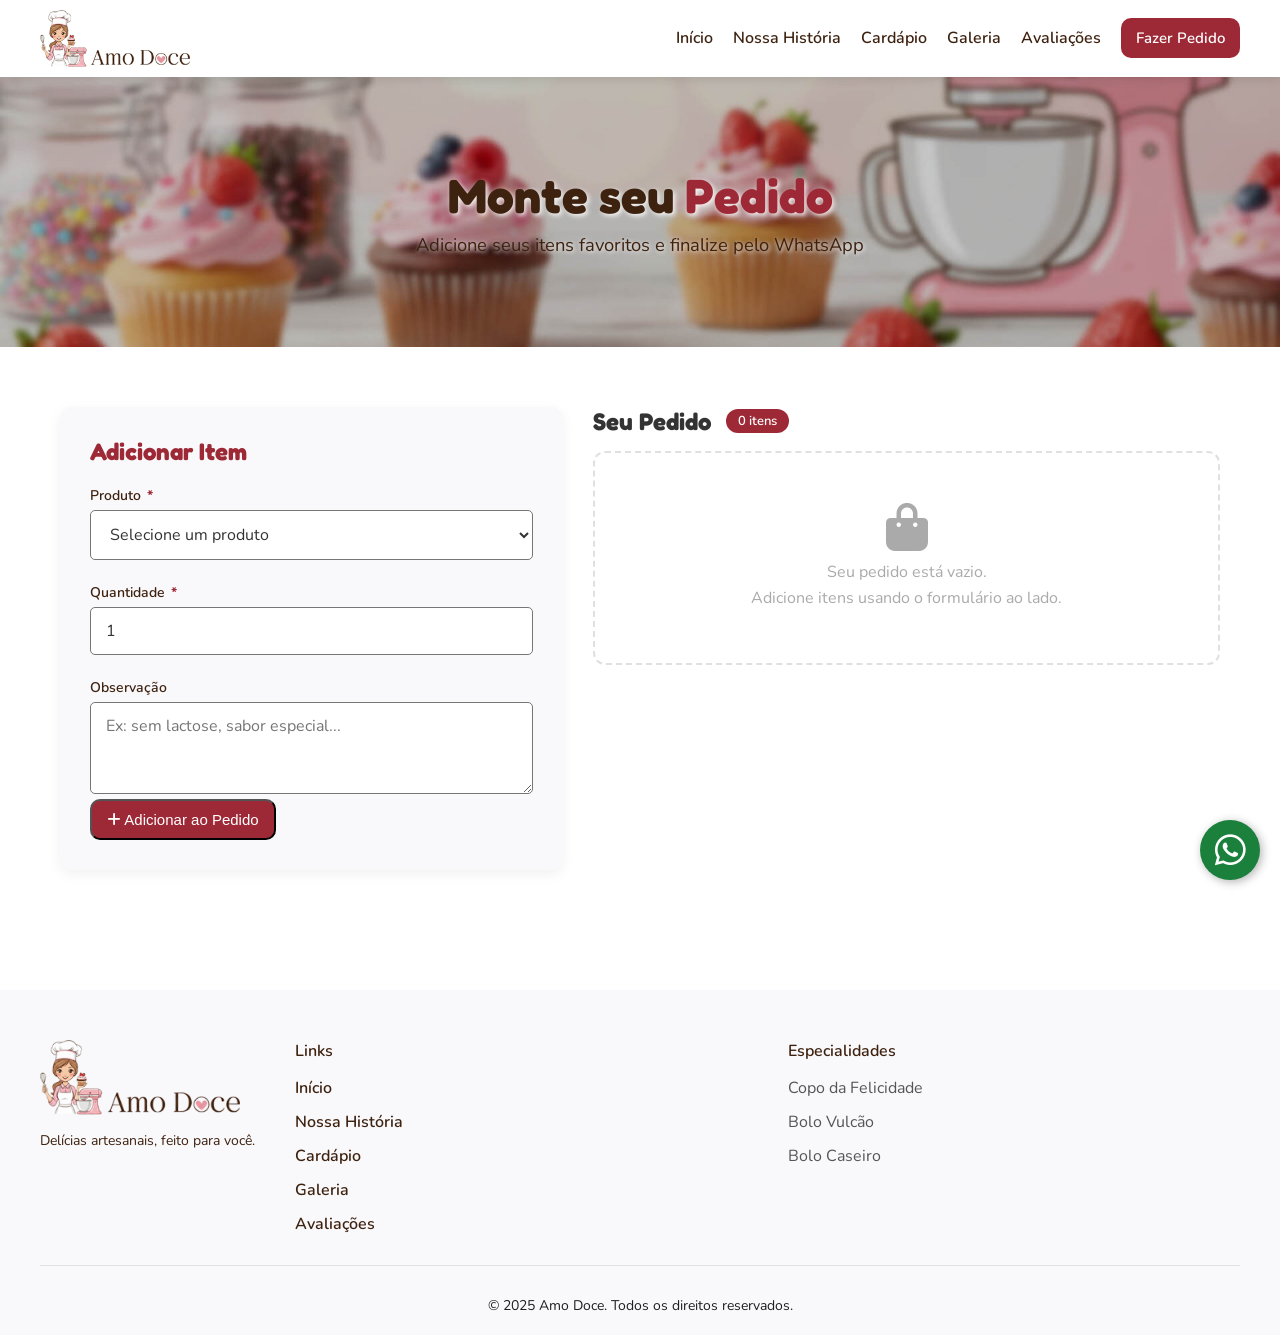
==== site/html/pedidos.html @ 05de59c4 "feat(cardapio): add dynamic search bar by name" ====
﻿<!DOCTYPE html>
<html lang="pt-BR">

<head>
    <meta charset="UTF-8">
    <meta name="viewport" content="width=device-width, initial-scale=1.0">
    <meta name="description" content="Monte seu pedido na Amo Doce — adicione, edite e remova itens do seu carrinho.">
    <link href="https://fonts.googleapis.com/css2?family=Fredoka:wght@300;400;600&family=Nunito:wght@400;700&display=swap" rel="stylesheet">
    <link rel="stylesheet" href="https://cdnjs.cloudflare.com/ajax/libs/font-awesome/6.5.1/css/all.min.css">
    <link rel="stylesheet" href="../css/style.css">
    <title>Monte seu Pedido — AmoDoce</title>
</head>

<body>
    <a href="#main" class="skip-link">Ir para o conteúdo principal</a>

    <header>
        <div class="topo">
            <div class="logo">
                <a href="index.html">
                    <img src="../img/logo.png" alt="Logo Amo Doce">
                </a>
            </div>
            <input type="checkbox" id="menu-toggle" class="menu-toggle">
            <label for="menu-toggle" class="hamburger-menu">
                <span class="sr-only">Abrir menu de navegação</span>
                <span class="bar"></span>
                <span class="bar"></span>
                <span class="bar"></span>
            </label>
            <nav>
                <ul>
                    <li><a href="index.html">Início</a></li>
                    <li><a href="sobre.html">Nossa História</a></li>
                    <li><a href="cardapio.html">Cardápio</a></li>
                    <li><a href="galeria.html">Galeria</a></li>
                    <li><a href="avaliacoes.html">Avaliações</a></li>
                    <li><a href="pedidos.html" class="button_fill nav-active">Fazer Pedido</a></li>
                </ul>
            </nav>
        </div>
    </header>

    <section class="page-hero">
        <h1>Monte seu <span>Pedido</span></h1>
        <p>Adicione seus itens favoritos e finalize pelo WhatsApp</p>
    </section>

    <main id="main" tabindex="-1">
        <section class="pedidos-section">
            <div class="pedidos-layout">

                <div class="pedido-form-area">
                    <h2 id="form-titulo">Adicionar Item</h2>
                    <form id="form-pedido" novalidate>
                        <input type="hidden" id="item-editando" value="">

                        <div class="form-group">
                            <label for="produto">Produto <span class="req" aria-hidden="true">*</span></label>
                            <select id="produto" name="produto" required aria-required="true">
                                <option value="" disabled selected>Selecione um produto</option>
                                <option value="Copo da Felicidade — R$ 15,00">Copo da Felicidade — R$ 15,00</option>
                                <option value="Copo de Chocolate — R$ 18,00">Copo de Chocolate — R$ 18,00</option>
                                <option value="Bolo Vulcão — R$ 35,00">Bolo Vulcão — R$ 35,00</option>
                                <option value="Bolo Caseiro — R$ 30,00">Bolo Caseiro — R$ 30,00</option>
                                <option value="Bolo de Festa — R$ 80,00">Bolo de Festa — R$ 80,00</option>
                                <option value="Cesta de Doces — R$ 50,00">Cesta de Doces — R$ 50,00</option>
                            </select>
                            <span class="erro-msg" id="erro-produto" aria-live="polite"></span>
                        </div>

                        <div class="form-group">
                            <label for="quantidade">Quantidade <span class="req" aria-hidden="true">*</span></label>
                            <input type="number" id="quantidade" name="quantidade" min="1" max="99" value="1" required aria-required="true">
                            <span class="erro-msg" id="erro-quantidade" aria-live="polite"></span>
                        </div>

                        <div class="form-group">
                            <label for="observacao">Observação</label>
                            <textarea id="observacao" name="observacao" rows="3" placeholder="Ex: sem lactose, sabor especial..."></textarea>
                        </div>

                        <div class="form-acoes">
                            <button type="submit" class="button_fill" id="btn-adicionar">
                                <i class="fa-solid fa-plus"></i> Adicionar ao Pedido
                            </button>
                            <button type="button" class="btn-cancelar-edicao" id="btn-cancelar" style="display:none">
                                Cancelar edição
                            </button>
                        </div>
                    </form>
                </div>

                <div class="pedido-lista-area">
                    <div class="pedido-lista-header">
                        <h2>Seu Pedido</h2>
                        <span class="contador-itens" id="contador-itens" aria-live="polite">0 itens</span>
                    </div>

                    <div class="pedido-vazio" id="pedido-vazio">
                        <i class="fa-solid fa-bag-shopping"></i>
                        <p>Seu pedido está vazio.</p>
                        <p>Adicione itens usando o formulário ao lado.</p>
                    </div>

                    <table class="tabela-pedido" id="tabela-pedido" hidden>
                        <thead>
                            <tr>
                                <th scope="col">Produto</th>
                                <th scope="col">Qtd.</th>
                                <th scope="col">Observação</th>
                                <th scope="col">Ações</th>
                            </tr>
                        </thead>
                        <tbody id="tbody-pedido">
                        </tbody>
                    </table>

                    <div class="pedido-total" id="pedido-total" hidden>
                        <div class="total-linha">
                            <span>Total estimado:</span>
                            <strong id="valor-total">R$ 0,00</strong>
                        </div>
                        <div class="pedido-btn-finalizar">
                            <a id="btn-whatsapp-pedido" href="#" class="btn-finalizar button_fill" target="_blank">
                                <i class="fa-brands fa-whatsapp"></i> Finalizar pelo WhatsApp
                            </a>
                            <button type="button" id="btn-limpar" class="btn-limpar">
                                <i class="fa-solid fa-trash"></i> Limpar pedido
                            </button>
                        </div>
                    </div>
                </div>

            </div>
        </section>
    </main>

    <footer>
        <section>
            <div>
                <div>
                    <img src="../img/logo.png" alt="Logo Amo Doce">
                </div>
                <p>Delícias artesanais, feito para você.</p>
            </div>
            <div>
                <h3>Links</h3>
                <ul>
                    <li><a href="index.html">Início</a></li>
                    <li><a href="sobre.html">Nossa História</a></li>
                    <li><a href="cardapio.html">Cardápio</a></li>
                    <li><a href="galeria.html">Galeria</a></li>
                    <li><a href="avaliacoes.html">Avaliações</a></li>
                </ul>
            </div>
            <div>
                <h3>Especialidades</h3>
                <ul>
                    <li>Copo da Felicidade</li>
                    <li>Bolo Vulcão</li>
                    <li>Bolo Caseiro</li>
                </ul>
            </div>
        </section>
        <p>© 2025 Amo Doce. Todos os direitos reservados.</p>
    </footer>

    <a href="https://api.whatsapp.com/send?phone=5513974135864" class="btn-whatsapp-flutuante" target="_blank">
        <i class="fa-brands fa-whatsapp"></i>
        <span class="sr-only">Falar conosco pelo WhatsApp</span>
    </a>

    <script src="../js/pedidos.js"></script>
</body>

</html>
---- site/css/style.css ----
html {
    scroll-behavior: smooth;
}

:root {
    --cor-fundo: #9E2936;
}

body {
    font-family: 'Nunito', sans-serif;
    margin: 0;
    overflow-x: hidden;
    color: #333;
    background-color: #fff;
}

.skip-link {
    position: absolute;
    top: -100px;
    left: 50%;
    transform: translateX(-50%);
    background-color: var(--cor-fundo);
    color: white;
    padding: 10px 20px;
    z-index: 2000;
    transition: top 0.3s ease;
    text-decoration: none;
    font-weight: bold;
    border-radius: 0 0 10px 10px;
    box-shadow: 0 2px 5px rgba(0, 0, 0, 0.2);
}

.skip-link:focus {
    top: 0;
    outline: 3px solid #3E2210;
}

.logo img {
    max-width: 150px;
    margin: 0 auto;
    display: block;
}

.logo {
    margin: 0;
}

.topo {
    display: flex;
    align-items: center;
    justify-content: space-between;
    max-width: 1200px;
    margin: 0 auto;
    padding: 10px 20px;
}

body>header {
    background-color: #fff;
    box-shadow: 0 2px 10px rgba(0, 0, 0, 0.1);
    position: sticky;
    top: 0;
    z-index: 1000;
    width: 100%;
}

nav ul {
    display: flex;
    gap: 20px;
    align-items: center;
    margin: 0;
    padding: 0;
}

nav ul li {
    cursor: pointer;
    list-style: none;
}

.button_fill {
    background-color: #9E2936;
    background-color: var(--cor-fundo);
    padding: 10px 15px;
    font-size: 20px;
    cursor: pointer;
    border-radius: 10px;
    color: white;
    font-size: 15px;
    display: inline-block;
}


.button_outline {
    background-color: rgba(0, 0, 0, 0.65);
    outline: solid 2px #fff;
    outline-offset: -2.5px;
    padding: 10px 10px;
    font-size: 20px;
    cursor: pointer;
    border-radius: 10px;
    color: white;
    font-size: 15px;
    box-sizing: border-box;
}

.button_outline:hover {
    background-color: rgba(255, 255, 255, 0.1);
    box-shadow: 0 0 10px #ffffff80;
}

a {
    text-decoration: none;
    color: #3E2210;
    background-color: transparent;
    font-weight: 600;
    transition: color 0.3s;
}

.button_fill,
.button_fill:hover {
    color: white;
}

section.banner {
    background-image: url("../img/BackGroundCopy2.jpg");
    background-size: cover;
    height: clamp(400px, 60vh, 700px);
    background-position: bottom;

    display: flex;
    flex-direction: column;
    justify-content: center;
    align-items: center;

    gap: 10px;
    color: #3E2210;
    padding: 20px;
    box-sizing: border-box;
    text-align: center;
}

section.banner a {
    color: white;
}

section.banner div {
    display: flex;
    align-items: center;
    gap: 10px;
    flex-wrap: wrap;
    justify-content: center;
}

section.banner h2 {
    font-size: clamp(2rem, 5vw + 1rem, 3.75rem);
    margin: 0;
    text-shadow: 2px 2px 5px rgba(255, 255, 255, 0.9), -1px -1px 3px rgba(255, 255, 255, 0.9);
}

section.banner span {
    color: #3E2210;
}

section.banner p {
    font-size: clamp(1rem, 1vw + 0.5rem, 1.25rem);
    /* Fonte fluida */
    margin: 0;
    text-shadow: 1px 1px 4px rgba(255, 255, 255, 0.9);
}

main {
    margin: 0 auto;
    max-width: 1200px;
    padding: 20px;
}

main section {
    margin-bottom: 60px;
    /* Garante espaço para o scroll não "comer" o título */
    scroll-margin-top: 100px;
}

section.historia header {
    display: flex;
    flex-direction: column;
    justify-content: center;
    align-items: center;
    margin-bottom: 10px;

}

section.historia p {
    margin: 0;
}

section.historia>div {
    display: flex;
    flex-wrap: wrap;
    justify-content: center;
    gap: 20px;
    align-items: center;
}

section.historia>div>* {
    flex-grow: 1;
    flex-basis: 400px;
}

section.historia p {
    text-align: left;
}

section.historia img {
    max-width: 100%;
    height: auto;
    max-height: 300px;
    border-radius: 10px;
    display: block;
}

/* --- ESTILOS DO MENU HAMBÚRGUER --- */

.menu-toggle {
    display: none;
}

.hamburger-menu {
    display: none;
    flex-direction: column;
    justify-content: space-around;
    width: 30px;
    height: 24px;
    cursor: pointer;
    z-index: 1001;
}

.hamburger-menu .bar {
    display: block;
    width: 100%;
    height: 3px;
    background-color: #3E2210;
    border-radius: 3px;
    transition: all 0.3s ease-in-out;
}

@media (max-width: 768px) {

    .topo {
        padding: 15px 20px;
        justify-content: space-between;
        position: relative;
    }

    .logo img {
        max-width: 120px;
    }


    .hamburger-menu {
        display: flex;
    }

    nav {
        position: fixed;
        top: 0;
        /* Começa fora da tela (à direita) */
        right: -100%;
        width: 250px;
        /* Largura do menu */
        height: 100vh;
        /* Altura total da tela */
        background-color: #ffffff;
        box-shadow: -5px 0 15px rgba(0, 0, 0, 0.1);
        transition: right 0.3s ease-in-out;
        z-index: 1000;
    }


    nav ul {
        flex-direction: column;
        gap: 0;
        padding-top: 80px;
        align-items: flex-start;
    }

    nav ul li {
        width: 100%;
    }

    nav ul li a {

        display: block;
        padding: 20px 30px;
        color: #3E2210;
        width: 100%;
    }

    nav ul li a:hover {
        background-color: #f5f5f5;
    }

    nav .button_fill {
        margin: 20px 30px;
        text-align: center;
        width: calc(100% - 60px);
    }


    .menu-toggle:checked~nav {
        right: 0;
    }

    /* Anima o ícone de hambúrguer para um "X" */
    .menu-toggle:checked~.hamburger-menu .bar:nth-child(1) {
        transform: rotate(45deg) translate(6px, 6px);
    }

    .menu-toggle:checked~.hamburger-menu .bar:nth-child(2) {
        opacity: 0;
    }

    .menu-toggle:checked~.hamburger-menu .bar:nth-child(3) {
        transform: rotate(-45deg) translate(6px, -6px);
    }
}

.Produtos {
    height: auto;
    display: flex;
    flex-direction: column;
    margin: 0 auto;
}

.Produtos>ul {
    list-style: none;
    display: grid;
    grid-template-columns: repeat(auto-fit, minmax(320px, 1fr));
    gap: 20px;
    padding: 0;
}

.Produtos>h2,
.Produtos>p {
    margin: 0;
    text-align: center;
    padding: 0;
    margin-bottom: 20px;
}

.Produtos>ul>li {
    width: 100%;
    height: auto;
    box-shadow: 0 4px 12px rgba(0, 0, 0, 0.08);
    border-radius: 10px;
    border: 1px solid #f0f0f0;
    background-color: #ffffff;
    transition: transform 0.3s ease, box-shadow 0.3s ease;
}

.Produtos>ul>li:hover {
    transform: translateY(-5px);
    box-shadow: 0 8px 20px rgba(0, 0, 0, 0.12);
}

.Produtos>ul>li img {
    width: 100%;
    aspect-ratio: 3.5 / 2;
    height: 250px;
    object-fit: cover;
    background-color: #f8f8f8;
    object-position: center center;
    border-radius: 10px 10px 0 0;
    border-bottom: 1px solid #f0f0f0;
}

.Produtos>ul>li>div {
    padding: 20px;
}

.Produtos>ul>li h3 {
    margin-top: 0;
    margin-bottom: 8px;
    font-size: 1.25rem;
    color: #333;
}

.Produtos>ul>li p {
    font-size: 0.95rem;
    color: #555;
    line-height: 1.5;
    margin-bottom: 15px;
}

.Produtos>ul>li ul {
    list-style: none;
    margin-top: 10px;
    margin-bottom: 20px;
    padding-left: 0;
}


.Produtos>ul>li ul li {
    position: relative;
    padding-left: 20px;
    font-size: 0.9rem;
    color: #3E2210;
    margin-bottom: 5px;
}


.Produtos>ul>li ul li::before {
    content: '•';
    position: absolute;
    left: 0;
    top: 0;
    color: var(--cor-fundo);
    font-weight: bold;
}

/* MUDANÇA: Estilo do Preço */
.Produtos>ul>li .preco {
    margin-top: 20px;
    margin-bottom: 0;
    font-size: 1.15rem;
    color: #3E2210;
    font-weight: 700;
}


/* ===== TAXAS DE ENTREGA ===== */
.entrega {
    margin-bottom: 60px;
}

.entrega h2,
.entrega p {
    text-align: center;
}

.tabela-wrapper {
    overflow-x: auto;
    /* Garante scroll em telas pequenas */
    margin-top: 20px;
    border-radius: 10px;
    box-shadow: 0 4px 12px rgba(0, 0, 0, 0.08);
}

.tabela-taxas {
    width: 100%;
    border-collapse: collapse;
    background-color: #fff;
    min-width: 500px;
    /* Evita que a tabela fique muito espremida */
}

.tabela-taxas caption {
    padding: 10px;
    font-size: 14px;
    color: #3E2210;
    font-style: italic;
    caption-side: bottom;
}

.tabela-taxas th,
.tabela-taxas td {
    padding: 15px 20px;
    text-align: left;
    border-bottom: 1px solid #f0f0f0;
    background-color: #fff;
    color: #333;
}

.tabela-taxas thead th {
    background-color: var(--cor-fundo);
    color: #fff;
    font-weight: 700;
    text-transform: uppercase;
    font-size: 14px;
    letter-spacing: 0.5px;
}

.tabela-taxas tbody tr:hover {
    background-color: #fdf5f6;
    color: #3E2210;
}

.tabela-taxas td strong {
    color: #3E2210;
}

.tabela-taxas tfoot td {
    text-align: center;
    font-size: 14px;
    color: #3E2210;
    background-color: #f9f9f9;
}

@media (max-width: 600px) {

    .tabela-taxas th,
    .tabela-taxas td {
        padding: 12px 10px;
        font-size: 14px;
    }
}

section.contato {
    max-width: 1200px;
    height: auto;
    display: flex;
    flex-direction: column;
    margin: 0 auto;
}

section.contato>h2 {
    font-size: 28px;
    margin: 0;
    text-align: center;
    padding: 0;
    margin-bottom: 20px;
}

section.contato>div {
    display: flex;
    flex-wrap: wrap;
    gap: 40px;
    justify-content: center;
    padding: 0 5%;
}

section.contato address {
    word-wrap: break-word;
    font-style: normal;
}

.adress {
    display: flex;
    gap: 15px;
    flex-direction: column;
}

.adress div {
    display: flex;
    gap: 10px;
    align-items: center;
}

.adress div i,
.clock i {
    font-size: 20px;
    color: var(--cor-fundo);
    width: 25px;
    text-align: center;
}

.sr-only {
    position: absolute;
    width: 1px;
    height: 1px;
    padding: 0;
    margin: -1px;
    overflow: hidden;
    clip: rect(0, 0, 0, 0);
    white-space: nowrap;
    border-width: 0;
    color: #3E2210;
    background-color: #fff;
}

.clock {
    display: flex;
    align-items: center;
    gap: 10px;
    margin-bottom: 10px;
}

.horario {
    display: flex;
    justify-content: space-between;
    width: 100%;
    margin-bottom: 8px;
    font-size: 14px;
    color: #3E2210;
    background-color: #fff;
}

.horario span {
    color: #3E2210;
    background-color: #fff;
}

section.contato>div>section {
    flex-grow: 1;
    flex-basis: 400px;
    min-width: 300px;
    display: flex;
    flex-direction: column;
    gap: 20px;
}

section.contato>div>section:nth-of-type(1) div:nth-of-type(2) {
    margin-top: 15px;
}

section.contato>div>section:nth-of-type(2) {
    justify-content: center;
}

section.contato>div>section:nth-of-type(2) h2 {
    margin-bottom: 0;
}

section.contato>div>section:nth-of-type(2)>div {
    display: flex;
    flex-direction: column;
    gap: 15px;
    width: 100%;
}

section.contato>div>section:nth-of-type(2)>div a {
    display: flex;
    gap: 15px;
    height: auto;
    padding: 12px 20px;
    align-items: center;
    justify-content: center;
    width: 100%;
    max-width: 350px;
    align-self: center;
    border: none;
    font-size: 16px;
    border-radius: 5px;
    text-decoration: none;
    color: white;
    transition: transform 0.3s ease;
    box-sizing: border-box;
}

section.contato>div>section:nth-of-type(2)>div a:hover {
    transform: scale(1.03);
}


section.contato>div>section:nth-of-type(2)>div a i {
    font-size: 20px;
    color: rgb(0, 0, 0);
}


section.contato>div>section:nth-of-type(2)>div a.btn1 {
    background-color: #25D366;
    color: #2b2b2b;
}


section.contato>div>section:nth-of-type(2)>div a.btn2 {
    background-color: #f7b2cb;
    background: linear-gradient(to right, #d4b5e6, #f7b2cb, #fbe2a1);
    color: #1A0D06;
}

/* ===== FORMULÁRIO DE CONTATO ===== */
.formulario-contato {
    background-color: #f9f8fa;
    border-radius: 10px;
    padding: 30px;
    box-shadow: 0 4px 12px rgba(0, 0, 0, 0.05);
}

.formulario-contato h2 {
    text-align: center;
    margin-top: 0;
    margin-bottom: 20px;
    color: #3E2210;
}

.form-padrao {
    display: flex;
    flex-direction: column;
    gap: 15px;
}

.form-padrao fieldset {
    border: 1px solid #dcdcdc;
    border-radius: 8px;
    padding: 15px 20px 20px;
    margin: 0;
    margin-bottom: 10px;
    display: flex;
    flex-direction: column;
    gap: 15px;
}

.form-padrao legend {
    font-weight: 700;
    color: #3E2210;
    padding: 0 10px;
    font-size: 16px;
}

.form-group {
    display: flex;
    flex-direction: column;
    gap: 5px;
}

.form-group label {
    font-size: 14px;
    font-weight: 600;
    color: #3E2210;
}

.req {
    color: var(--cor-fundo);
    font-weight: bold;
    margin-left: 2px;
}

.erro-msg {
    color: #d93025;
    font-size: 13px;
    font-weight: 600;
    min-height: 18px;
    display: block;
}

.form-group input,
.form-group select,
.form-group textarea {
    padding: 12px 15px;
    border: 1px solid #767676;
    /* WCAG 3:1 contrast for borders */
    border-radius: 5px;
    font-family: inherit;
    font-size: 16px;
    /* Acessibilidade Mobile: prevenir zoom no iOS */
    transition: border-color 0.3s, box-shadow 0.3s;
    background-color: #fff;
    color: #333;
}

.form-group input:focus,
.form-group select:focus,
.form-group textarea:focus {
    outline: none;
    border-color: #3E2210;
    box-shadow: 0 0 0 3px rgba(62, 34, 16, 0.2);
}

.form-group input.input-erro,
.form-group select.input-erro,
.form-group textarea.input-erro {
    border-color: #d93025;
}

.form-group input.input-erro:focus,
.form-group select.input-erro:focus,
.form-group textarea.input-erro:focus {
    box-shadow: 0 0 0 3px rgba(217, 48, 37, 0.2);
}

.form-group textarea {
    resize: vertical;
}

.btn-enviar {
    border: none;
    font-weight: 600;
    margin-top: 10px;
    width: 100%;
    padding: 15px;
    transition: all 0.3s ease;
}

.btn-enviar:hover,
.btn-enviar:focus {
    filter: brightness(0.9);
    outline: none;
    box-shadow: 0 0 0 3px rgba(158, 41, 54, 0.4);
}

/* ===== FOOTER ===== */
footer {
    padding: 50px 20px 20px;
    margin-top: 60px;
    background-color: #f9f8fa;
}

footer>section {
    max-width: 1200px;
    margin: 0 auto;
    display: grid;
    grid-template-columns: auto 1fr 1fr;
    gap: 40px;
    margin-bottom: 30px;
}

/* Coluna 1 - Logo e descrição */
footer>section>div:nth-child(1) {
    display: flex;
    flex-direction: column;
    gap: 15px;
}

footer>section>div:nth-child(1)>div {
    display: flex;
    align-items: center;
    gap: 10px;
}

footer>section>div:nth-child(1)>div>img {
    height: auto;
    max-width: 200px;
    /* Largura para o novo placeholder */
}

footer>section>div:nth-child(1)>p {
    font-size: 14px;
    color: #3E2210;
    background-color: #f9f8fa;
    margin: 0;
    line-height: 1.5;
}

/* Colunas 2 e 3 - Links e Especialidades */
footer>section>div:nth-child(2),
footer>section>div:nth-child(3) {
    display: flex;
    flex-direction: column;
    justify-content: flex-start;
}

footer>section>div>h3 {
    font-size: 16px;
    font-weight: 600;
    margin-top: 0;
    margin-bottom: 15px;
    padding-bottom: 0;
    color: #3E2210;
    background-color: #f9f8fa;
}

footer>section>div>ul {
    display: flex;
    flex-direction: column;
    gap: 12px;
    padding: 0;
    margin: 0;
    list-style: none;
}

footer>section>div>ul>li {
    font-size: 16px;
    color: #555;
    transition: color 0.3s ease;
    cursor: pointer;
}

footer>section>div>ul>li:hover {
    color: var(--cor-fundo);
}

footer>p {
    text-align: center;
    font-size: 14px;
    color: #201f1f;
    border-top: 1px solid #e0e0e0;
    padding-top: 30px;
    max-width: 1200px;
    margin: 0 auto;
}

/* Botão Flutuante whatsapp */
.btn-whatsapp-flutuante {
    position: fixed;
    bottom: 20px;
    right: 20px;
    background-color: #1A803B;
    color: white;
    width: 60px;
    height: 60px;
    border-radius: 50%;
    display: flex;
    justify-content: center;
    align-items: center;
    font-size: 35px;
    box-shadow: 2px 2px 10px rgba(0, 0, 0, 0.3);
    z-index: 2000;
    transition: transform 0.3s, background-color 0.3s;
    text-decoration: none;
}

.btn-whatsapp-flutuante:hover {
    transform: scale(1.1);
    background-color: #167337;
}

.btn-whatsapp-flutuante::after {
    content: "Faça seu pedido já!";
    position: absolute;
    right: 75px;
    top: 50%;
    transform: translateY(-50%) translateX(10px);
    background-color: white;
    color: #3E2210;
    padding: 8px 15px;
    border-radius: 20px;
    font-size: 14px;
    font-weight: bold;
    font-family: 'Nunito', sans-serif;
    white-space: nowrap;
    box-shadow: 0 4px 10px rgba(0, 0, 0, 0.15);
    opacity: 0;
    visibility: hidden;
    pointer-events: none;
    transition: all 0.3s ease;
}

.btn-whatsapp-flutuante::before {
    content: "";
    position: absolute;
    right: 68px;
    top: 50%;
    transform: translateY(-50%) translateX(10px);
    border-style: solid;
    border-width: 6px 0 6px 8px;
    border-color: transparent transparent transparent white;
    opacity: 0;
    visibility: hidden;
    transition: all 0.3s ease;
}

.btn-whatsapp-flutuante:hover::after,
.btn-whatsapp-flutuante:hover::before {
    opacity: 1;
    visibility: visible;
    transform: translateY(-50%) translateX(0);
}


@media (max-width: 768px) {

    .btn-whatsapp-flutuante::after,
    .btn-whatsapp-flutuante::before {
        display: none;
    }
}

.btn-whatsapp-flutuante:hover {
    transform: scale(1.1);
    background-color: #1ebe57;
}

/* Responsividade */
@media (max-width: 768px) {
    footer>section {
        grid-template-columns: 1fr;
        gap: 30px;
    }

    footer {
        padding: 30px 20px;
    }
}

.nav-active {
    color: var(--cor-fundo);
    border-bottom: 2px solid var(--cor-fundo);
}

.button_fill.nav-active {
    color: white;
    border-bottom: none;
}

.page-hero {
    background-image: url("../img/BackGroundCopy2.jpg");
    background-size: cover;
    background-position: bottom;
    height: clamp(200px, 30vh, 350px);
    display: flex;
    flex-direction: column;
    justify-content: center;
    align-items: center;
    text-align: center;
    gap: 8px;
    color: #3E2210;
    padding: 20px;
    box-sizing: border-box;
}

.page-hero h1 {
    font-family: 'Fredoka', sans-serif;
    font-size: clamp(1.8rem, 5vw, 3rem);
    margin: 0;
    text-shadow: 2px 2px 5px rgba(255,255,255,0.9);
}

.page-hero h1 span {
    color: var(--cor-fundo);
}

.page-hero p {
    font-size: clamp(0.95rem, 2vw, 1.15rem);
    margin: 0;
    text-shadow: 1px 1px 4px rgba(255,255,255,0.9);
}

/* =============================================
   CARDÁPIO
   ============================================= */
.cardapio-section {
    padding: 40px 20px;
    max-width: 1200px;
    margin: 0 auto;
}

.busca-container {
    display: flex;
    max-width: 480px;
    margin: 0 auto 20px auto;
    position: relative;
    align-items: center;
}

.busca-container input {
    width: 100%;
    padding: 12px 20px 12px 45px;
    border: 2px solid #e0e0e0;
    border-radius: 30px;
    font-family: 'Nunito', sans-serif;
    font-size: 16px;
    color: #333;
    outline: none;
    transition: all 0.3s ease;
    background-color: #fff;
    box-sizing: border-box;
}

.busca-container input:focus {
    border-color: var(--cor-fundo);
    box-shadow: 0 0 0 3px rgba(158, 41, 54, 0.15);
}

.busca-container i {
    position: absolute;
    left: 18px;
    color: #888;
    font-size: 16px;
    pointer-events: none;
    transition: color 0.3s ease;
}

.busca-container input:focus + i {
    color: var(--cor-fundo);
}

.filtros {
    display: flex;
    flex-wrap: wrap;
    gap: 10px;
    justify-content: center;
    margin-bottom: 15px;
}

.filtro-btn {
    background-color: #f0f0f0;
    border: 2px solid transparent;
    border-radius: 25px;
    padding: 8px 20px;
    font-family: 'Nunito', sans-serif;
    font-size: 15px;
    font-weight: 600;
    cursor: pointer;
    transition: all 0.25s ease;
    color: #555;
}

.filtro-btn:hover {
    border-color: var(--cor-fundo);
    color: var(--cor-fundo);
}

.filtro-btn.ativo {
    background-color: var(--cor-fundo);
    color: #fff;
    border-color: var(--cor-fundo);
}

.contador-resultados {
    text-align: center;
    font-size: 14px;
    color: #888;
    margin-bottom: 25px;
}

.cardapio-grid {
    list-style: none;
    padding: 0;
    margin: 0;
    display: grid;
    grid-template-columns: repeat(auto-fill, minmax(300px, 1fr));
    gap: 25px;
}

.cardapio-card {
    background: #fff;
    border-radius: 12px;
    box-shadow: 0 4px 14px rgba(0,0,0,0.08);
    border: 1px solid #f0f0f0;
    overflow: hidden;
    transition: transform 0.3s ease, box-shadow 0.3s ease;
    display: flex;
    flex-direction: column;
}

.cardapio-card:hover {
    transform: translateY(-5px);
    box-shadow: 0 10px 24px rgba(0,0,0,0.13);
}

.cardapio-card > img {
    width: 100%;
    height: 220px;
    object-fit: cover;
    object-position: center;
    display: block;
    border-bottom: 1px solid #f0f0f0;
}

.card-body {
    padding: 20px;
    display: flex;
    flex-direction: column;
    gap: 10px;
    flex: 1;
}

.badge {
    display: inline-block;
    padding: 3px 12px;
    border-radius: 20px;
    font-size: 12px;
    font-weight: 700;
    text-transform: uppercase;
    letter-spacing: 0.5px;
    width: fit-content;
}

.badge-bolos { background-color: #fff0e6; color: #c0522a; }
.badge-copinhos { background-color: #e6f4ff; color: #1a6fb5; }
.badge-especiais { background-color: #fffbe6; color: #b5860d; }

.card-body h2 {
    font-family: 'Fredoka', sans-serif;
    margin: 0;
    font-size: 1.2rem;
    color: #333;
}

.card-body p {
    margin: 0;
    font-size: 0.92rem;
    color: #666;
    line-height: 1.5;
}

.card-body .preco {
    font-weight: 700;
    color: var(--cor-fundo);
    font-size: 1rem;
    margin-top: auto;
}

.btn-detalhes {
    background: none;
    border: 1px solid var(--cor-fundo);
    color: var(--cor-fundo);
    border-radius: 6px;
    padding: 6px 12px;
    font-family: 'Nunito', sans-serif;
    font-size: 13px;
    font-weight: 600;
    cursor: pointer;
    transition: all 0.2s;
    width: fit-content;
}

.btn-detalhes:hover {
    background-color: var(--cor-fundo);
    color: #fff;
}

.ingredientes {
    list-style: none;
    padding: 0;
    margin: 0;
}

.ingredientes li {
    position: relative;
    padding-left: 18px;
    font-size: 0.88rem;
    color: #444;
    margin-bottom: 4px;
}

.ingredientes li::before {
    content: '•';
    position: absolute;
    left: 0;
    color: var(--cor-fundo);
    font-weight: bold;
}

.btn-pedir {
    text-align: center;
    border-radius: 8px;
    padding: 10px 16px;
    font-size: 14px;
}

/* =============================================
   PEDIDOS — CRUD
   ============================================= */
.pedidos-section {
    padding: 40px 20px;
    max-width: 1200px;
    margin: 0 auto;
}

.pedidos-layout {
    display: flex;
    flex-wrap: wrap;
    gap: 30px;
    align-items: flex-start;
}

.pedido-form-area {
    flex: 1 1 340px;
    background: #f9f8fa;
    border-radius: 12px;
    padding: 30px;
    box-shadow: 0 4px 14px rgba(0,0,0,0.06);
}

.pedido-form-area h2 {
    margin-top: 0;
    color: var(--cor-fundo);
    font-family: 'Fredoka', sans-serif;
}

.form-acoes {
    display: flex;
    gap: 10px;
    flex-wrap: wrap;
    margin-top: 5px;
}

.btn-cancelar-edicao {
    background: none;
    border: 1px solid #aaa;
    border-radius: 8px;
    padding: 10px 16px;
    cursor: pointer;
    font-family: 'Nunito', sans-serif;
    font-size: 14px;
    color: #666;
    transition: all 0.2s;
}

.btn-cancelar-edicao:hover {
    border-color: var(--cor-fundo);
    color: var(--cor-fundo);
}

.pedido-lista-area {
    flex: 2 1 420px;
}

.pedido-lista-header {
    display: flex;
    align-items: center;
    gap: 15px;
    margin-bottom: 15px;
}

.pedido-lista-header h2 {
    margin: 0;
    font-family: 'Fredoka', sans-serif;
    color: #333;
}

.contador-itens {
    background: var(--cor-fundo);
    color: #fff;
    border-radius: 20px;
    padding: 3px 12px;
    font-size: 13px;
    font-weight: 600;
}

.pedido-vazio {
    text-align: center;
    color: #aaa;
    padding: 50px 20px;
    border: 2px dashed #e0e0e0;
    border-radius: 12px;
}

.pedido-vazio i {
    font-size: 3rem;
    margin-bottom: 10px;
    display: block;
}

.pedido-vazio p {
    margin: 4px 0;
}

.tabela-pedido {
    width: 100%;
    border-collapse: collapse;
    background: #fff;
    border-radius: 10px;
    overflow: hidden;
    box-shadow: 0 4px 12px rgba(0,0,0,0.07);
    margin-bottom: 15px;
    transition: transform 0.3s ease, box-shadow 0.3s ease;
}

.tabela-destaque {
    animation: destaque-carrinho 1.5s ease-in-out;
}

@keyframes destaque-carrinho {
    0% {
        box-shadow: 0 0 0 rgba(158, 41, 54, 0);
        transform: scale(1);
    }
    25% {
        box-shadow: 0 0 25px rgba(158, 41, 54, 0.8);
        transform: scale(1.02);
    }
    75% {
        box-shadow: 0 0 25px rgba(158, 41, 54, 0.8);
        transform: scale(1.02);
    }
    100% {
        box-shadow: 0 4px 12px rgba(0,0,0,0.07);
        transform: scale(1);
    }
}

.tabela-pedido thead th {
    background-color: var(--cor-fundo);
    color: #fff;
    padding: 12px 15px;
    text-align: left;
    font-size: 14px;
    text-transform: uppercase;
    letter-spacing: 0.4px;
}

.tabela-pedido tbody td {
    padding: 12px 15px;
    border-bottom: 1px solid #f0f0f0;
    font-size: 14px;
    color: #444;
    vertical-align: middle;
}

.tabela-pedido tbody tr:last-child td {
    border-bottom: none;
}

.tabela-pedido tbody tr:hover {
    background-color: #fdf5f6;
}

.td-acoes {
    display: flex;
    gap: 8px;
    flex-wrap: wrap;
}

.btn-tabela {
    border: none;
    border-radius: 6px;
    padding: 5px 12px;
    font-family: 'Nunito', sans-serif;
    font-size: 13px;
    font-weight: 600;
    cursor: pointer;
    transition: filter 0.2s;
}

.btn-editar {
    background-color: #e8f4ff;
    color: #1a6fb5;
}

.btn-remover {
    background-color: #fff0f0;
    color: #c0392b;
}

.btn-tabela:hover {
    filter: brightness(0.9);
}

.pedido-total {
    background: #f9f8fa;
    border-radius: 10px;
    padding: 20px 25px;
    box-shadow: 0 4px 12px rgba(0,0,0,0.06);
}

.total-linha {
    display: flex;
    justify-content: space-between;
    align-items: center;
    font-size: 1.1rem;
    margin-bottom: 15px;
    color: #333;
}

.total-linha strong {
    color: var(--cor-fundo);
    font-size: 1.3rem;
}

.pedido-btn-finalizar {
    display: flex;
    gap: 10px;
    flex-wrap: wrap;
}

.btn-finalizar {
    flex: 1;
    text-align: center;
    padding: 12px;
    border-radius: 8px;
    font-size: 15px;
    display: flex;
    align-items: center;
    justify-content: center;
    gap: 8px;
}

.btn-limpar {
    background: none;
    border: 1px solid #ccc;
    border-radius: 8px;
    padding: 10px 18px;
    font-family: 'Nunito', sans-serif;
    font-size: 14px;
    font-weight: 600;
    cursor: pointer;
    color: #888;
    transition: all 0.2s;
    display: flex;
    align-items: center;
    gap: 6px;
}

.btn-limpar:hover {
    border-color: #c0392b;
    color: #c0392b;
}

/* =============================================
   AVALIAÇÕES — DOM TRAVERSAL
   ============================================= */
.avaliacoes-section {
    padding: 40px 20px;
    max-width: 1200px;
    margin: 0 auto;
}

.avaliacoes-layout {
    display: flex;
    flex-wrap: wrap;
    gap: 35px;
    align-items: flex-start;
}

.avaliacao-form-area {
    flex: 1 1 320px;
    background: #f9f8fa;
    border-radius: 12px;
    padding: 30px;
    box-shadow: 0 4px 14px rgba(0,0,0,0.06);
}

.avaliacao-form-area h2 {
    margin-top: 0;
    color: var(--cor-fundo);
    font-family: 'Fredoka', sans-serif;
}

.estrelas-input {
    display: flex;
    gap: 6px;
    margin-top: 5px;
}

.estrela-btn {
    background: none;
    border: none;
    font-size: 2rem;
    color: #ccc;
    cursor: pointer;
    padding: 0;
    transition: transform 0.15s, color 0.15s;
    line-height: 1;
}

.estrela-btn.estrela-ativa {
    color: #f5a623;
}

.estrela-btn:hover {
    transform: scale(1.2);
}

.avaliacoes-lista-area {
    flex: 2 1 380px;
}

.avaliacoes-lista-header {
    display: flex;
    align-items: center;
    gap: 15px;
    margin-bottom: 15px;
}

.avaliacoes-lista-header h2 {
    margin: 0;
    font-family: 'Fredoka', sans-serif;
    color: #333;
}

.contador-avaliacoes {
    background: var(--cor-fundo);
    color: #fff;
    border-radius: 20px;
    padding: 3px 12px;
    font-size: 13px;
    font-weight: 600;
}

.sem-avaliacoes {
    text-align: center;
    color: #aaa;
    padding: 50px 20px;
    border: 2px dashed #e0e0e0;
    border-radius: 12px;
}

.sem-avaliacoes i {
    font-size: 2.5rem;
    margin-bottom: 10px;
    display: block;
}

.sem-avaliacoes p { margin: 4px 0; }

.lista-avaliacoes {
    list-style: none;
    padding: 0;
    margin: 0;
    display: flex;
    flex-direction: column;
    gap: 16px;
}

.avaliacao-card {
    background: #fff;
    border-radius: 10px;
    padding: 20px;
    box-shadow: 0 3px 10px rgba(0,0,0,0.07);
    border: 2px solid transparent;
    transition: border-color 0.3s ease, background-color 0.3s ease;
}

.avaliacao-destaque {
    border-color: var(--cor-fundo);
    background-color: #fff9f9;
}

.av-cabecalho {
    display: flex;
    align-items: center;
    justify-content: space-between;
    margin-bottom: 8px;
}

.av-nome {
    font-size: 1rem;
    color: #333;
}

.av-estrelas {
    color: #f5a623;
    font-size: 1.15rem;
    letter-spacing: 2px;
}

.av-produto {
    font-size: 0.88rem;
    color: #888;
    margin: 0 0 8px;
}

.av-comentario {
    font-size: 0.95rem;
    color: #555;
    line-height: 1.5;
    margin: 0 0 12px;
}

.av-acoes {
    display: flex;
    gap: 8px;
}

/* =============================================
   SOBRE / HISTÓRIA
   ============================================= */
.sobre-historia {
    display: flex;
    flex-wrap: wrap;
    gap: 30px;
    align-items: center;
    justify-content: center;
    max-width: 1100px;
    margin: 50px auto 60px;
    padding: 0 20px;
}

.sobre-texto {
    flex: 1 1 380px;
}

.sobre-texto h2 {
    font-family: 'Fredoka', sans-serif;
    color: var(--cor-fundo);
    margin-top: 0;
}

.sobre-texto p {
    line-height: 1.7;
    color: #555;
    margin-bottom: 12px;
}

.sobre-historia > img {
    flex: 1 1 320px;
    max-width: 480px;
    width: 100%;
    border-radius: 14px;
    object-fit: cover;
    max-height: 320px;
    box-shadow: 0 8px 24px rgba(0,0,0,0.1);
}

/* Contadores */
.numeros-section {
    background: var(--cor-fundo);
    padding: 50px 20px;
    text-align: center;
    margin-bottom: 60px;
}

.numeros-section h2 {
    color: #fff;
    font-family: 'Fredoka', sans-serif;
    margin-top: 0;
    margin-bottom: 30px;
    font-size: 1.8rem;
}

.numeros-lista {
    list-style: none;
    padding: 0;
    margin: 0 auto;
    display: flex;
    flex-wrap: wrap;
    justify-content: center;
    gap: 30px;
    max-width: 900px;
}

.numero-item {
    flex: 1 1 150px;
    display: flex;
    flex-direction: column;
    align-items: center;
    gap: 5px;
}

.numero-valor {
    font-family: 'Fredoka', sans-serif;
    font-size: 2.8rem;
    color: #fff;
    font-weight: 600;
    line-height: 1;
}

.numero-label {
    font-size: 0.9rem;
    color: rgba(255,255,255,0.8);
}

/* Linha do tempo */
.linha-do-tempo-section {
    max-width: 800px;
    margin: 0 auto 60px;
    padding: 0 20px;
}

.linha-do-tempo-section h2 {
    font-family: 'Fredoka', sans-serif;
    color: #333;
    text-align: center;
    margin-bottom: 30px;
}

.linha-do-tempo {
    list-style: none;
    padding: 0;
    margin: 0;
    position: relative;
}

.linha-do-tempo::before {
    content: '';
    position: absolute;
    left: 70px;
    top: 0;
    bottom: 0;
    width: 3px;
    background: linear-gradient(to bottom, var(--cor-fundo), #f5a623);
    border-radius: 3px;
}

.evento-timeline {
    display: flex;
    gap: 25px;
    margin-bottom: 30px;
    align-items: flex-start;
}

.evento-ano {
    font-family: 'Fredoka', sans-serif;
    font-size: 1.1rem;
    font-weight: 600;
    color: var(--cor-fundo);
    width: 55px;
    text-align: right;
    flex-shrink: 0;
    padding-top: 4px;
    position: relative;
}

.evento-ano::after {
    content: '';
    position: absolute;
    right: -33px;
    top: 7px;
    width: 12px;
    height: 12px;
    border-radius: 50%;
    background: var(--cor-fundo);
    border: 3px solid #fff;
    box-shadow: 0 0 0 2px var(--cor-fundo);
}

.evento-conteudo {
    background: #fff;
    border-radius: 10px;
    padding: 15px 20px;
    box-shadow: 0 3px 10px rgba(0,0,0,0.07);
    flex: 1;
    margin-left: 20px;
}

.evento-conteudo h3 {
    margin-top: 0;
    margin-bottom: 6px;
    color: #333;
    font-size: 1rem;
}

.evento-conteudo p {
    margin: 0;
    font-size: 0.92rem;
    color: #666;
    line-height: 1.5;
}

/* FAQ Accordion */
.faq-section {
    max-width: 800px;
    margin: 0 auto 60px;
    padding: 0 20px;
}

.faq-section h2 {
    font-family: 'Fredoka', sans-serif;
    color: #333;
    text-align: center;
    margin-bottom: 8px;
}

.faq-subtitulo {
    text-align: center;
    color: #888;
    font-size: 0.95rem;
    margin-bottom: 25px;
}

.faq-lista {
    list-style: none;
    padding: 0;
    margin: 0;
    display: flex;
    flex-direction: column;
    gap: 10px;
}

.faq-item {
    background: #fff;
    border-radius: 10px;
    box-shadow: 0 3px 10px rgba(0,0,0,0.07);
    overflow: hidden;
    border: 1px solid #f0f0f0;
}

.faq-pergunta {
    width: 100%;
    background: none;
    border: none;
    padding: 18px 20px;
    text-align: left;
    font-family: 'Nunito', sans-serif;
    font-size: 1rem;
    font-weight: 700;
    color: #333;
    cursor: pointer;
    display: flex;
    justify-content: space-between;
    align-items: center;
    gap: 10px;
    transition: background-color 0.2s;
}

.faq-pergunta:hover {
    background-color: #fdf5f6;
}

.faq-pergunta.faq-aberta {
    color: var(--cor-fundo);
    background-color: #fdf5f6;
}

.faq-icone {
    transition: transform 0.3s ease;
    flex-shrink: 0;
    color: var(--cor-fundo);
}

.faq-pergunta.faq-aberta .faq-icone {
    transform: rotate(180deg);
}

.faq-resposta {
    padding: 0 20px 18px;
    font-size: 0.95rem;
    color: #555;
    line-height: 1.6;
    border-top: 1px solid #f0f0f0;
}

.faq-resposta p {
    margin: 10px 0 0;
}

/* =============================================
   GALERIA
   ============================================= */
.galeria-section {
    padding: 40px 20px;
    max-width: 1200px;
    margin: 0 auto;
}

.galeria-grid {
    list-style: none;
    padding: 0;
    margin: 0;
    display: grid;
    grid-template-columns: repeat(auto-fill, minmax(280px, 1fr));
    gap: 16px;
}

.galeria-item {
    position: relative;
    border-radius: 12px;
    overflow: hidden;
    cursor: pointer;
    aspect-ratio: 1 / 1;
    background: #f0f0f0;
    box-shadow: 0 4px 12px rgba(0,0,0,0.08);
    transition: transform 0.3s ease, box-shadow 0.3s ease;
}

.galeria-item:hover {
    transform: scale(1.02);
    box-shadow: 0 10px 24px rgba(0,0,0,0.15);
}

.galeria-item img {
    width: 100%;
    height: 100%;
    object-fit: cover;
    display: block;
    transition: transform 0.4s ease;
}

.galeria-item:hover img {
    transform: scale(1.06);
}

.galeria-overlay {
    position: absolute;
    inset: 0;
    background: rgba(158,41,54,0.45);
    display: flex;
    align-items: center;
    justify-content: center;
    opacity: 0;
    transition: opacity 0.3s ease;
}

.galeria-item:hover .galeria-overlay,
.galeria-item:focus .galeria-overlay {
    opacity: 1;
}

.galeria-overlay i {
    font-size: 2.5rem;
    color: #fff;
}

/* Lightbox */
.lightbox-overlay {
    position: fixed;
    inset: 0;
    background: rgba(0,0,0,0.92);
    z-index: 3000;
    display: none;
    align-items: center;
    justify-content: center;
    padding: 20px;
    box-sizing: border-box;
}

.lightbox-overlay.lightbox-aberta {
    display: flex;
}

.lightbox-conteudo {
    max-width: 850px;
    width: 100%;
    text-align: center;
}

.lightbox-conteudo img {
    max-width: 100%;
    max-height: 70vh;
    object-fit: contain;
    border-radius: 10px;
    display: block;
    margin: 0 auto;
}

.lightbox-legenda {
    color: #eee;
    font-size: 1rem;
    margin: 12px 0 4px;
}

.lightbox-contador {
    color: #aaa;
    font-size: 0.85rem;
    margin: 0;
}

.lightbox-fechar {
    position: fixed;
    top: 20px;
    right: 25px;
    background: none;
    border: none;
    color: #fff;
    font-size: 2rem;
    cursor: pointer;
    z-index: 3001;
    transition: transform 0.2s, color 0.2s;
    line-height: 1;
    padding: 5px;
}

.lightbox-fechar:hover {
    color: var(--cor-fundo);
    transform: scale(1.2);
}

.lightbox-nav {
    background: rgba(255,255,255,0.12);
    border: none;
    color: #fff;
    font-size: 1.8rem;
    width: 55px;
    height: 55px;
    border-radius: 50%;
    cursor: pointer;
    display: flex;
    align-items: center;
    justify-content: center;
    transition: background 0.2s;
    flex-shrink: 0;
}

.lightbox-nav:hover {
    background: rgba(255,255,255,0.25);
}

.lightbox-anterior {
    margin-right: 20px;
}

.lightbox-proximo {
    margin-left: 20px;
}

@media (max-width: 600px) {
    .lightbox-anterior,
    .lightbox-proximo {
        margin: 0;
    }

    .lightbox-overlay {
        gap: 10px;
    }
}
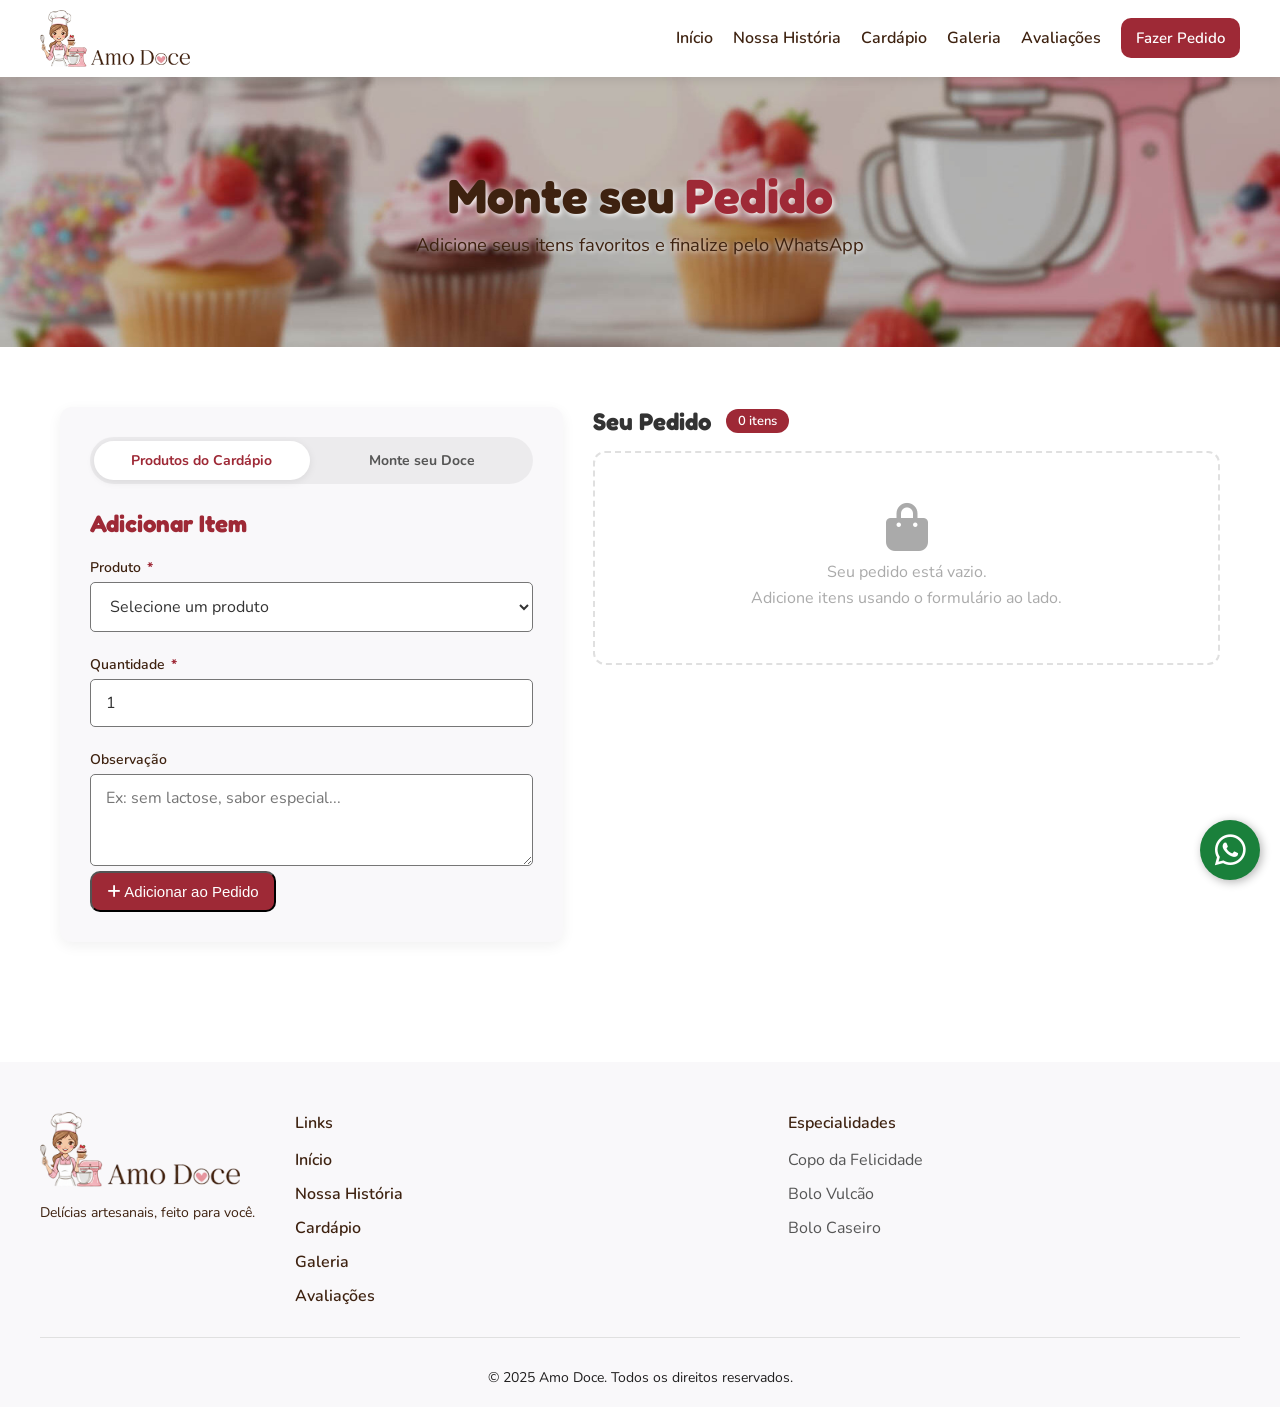
==== commit 770f6b2c: "Func montar o próprio doce" ====
--- a/site/html/pedidos.html
+++ b/site/html/pedidos.html
@@ -1,4 +1,4 @@
-﻿<!DOCTYPE html>
+<!DOCTYPE html>
 <html lang="pt-BR">
 
 <head>
@@ -51,44 +51,174 @@
             <div class="pedidos-layout">
 
                 <div class="pedido-form-area">
-                    <h2 id="form-titulo">Adicionar Item</h2>
-                    <form id="form-pedido" novalidate>
-                        <input type="hidden" id="item-editando" value="">
-
-                        <div class="form-group">
-                            <label for="produto">Produto <span class="req" aria-hidden="true">*</span></label>
-                            <select id="produto" name="produto" required aria-required="true">
-                                <option value="" disabled selected>Selecione um produto</option>
-                                <option value="Copo da Felicidade — R$ 15,00">Copo da Felicidade — R$ 15,00</option>
-                                <option value="Copo de Chocolate — R$ 18,00">Copo de Chocolate — R$ 18,00</option>
-                                <option value="Bolo Vulcão — R$ 35,00">Bolo Vulcão — R$ 35,00</option>
-                                <option value="Bolo Caseiro — R$ 30,00">Bolo Caseiro — R$ 30,00</option>
-                                <option value="Bolo de Festa — R$ 80,00">Bolo de Festa — R$ 80,00</option>
-                                <option value="Cesta de Doces — R$ 50,00">Cesta de Doces — R$ 50,00</option>
-                            </select>
-                            <span class="erro-msg" id="erro-produto" aria-live="polite"></span>
-                        </div>
-
-                        <div class="form-group">
-                            <label for="quantidade">Quantidade <span class="req" aria-hidden="true">*</span></label>
-                            <input type="number" id="quantidade" name="quantidade" min="1" max="99" value="1" required aria-required="true">
-                            <span class="erro-msg" id="erro-quantidade" aria-live="polite"></span>
-                        </div>
-
-                        <div class="form-group">
-                            <label for="observacao">Observação</label>
-                            <textarea id="observacao" name="observacao" rows="3" placeholder="Ex: sem lactose, sabor especial..."></textarea>
-                        </div>
-
-                        <div class="form-acoes">
-                            <button type="submit" class="button_fill" id="btn-adicionar">
+                    <div class="form-tabs" role="tablist" aria-label="Opções de Pedido">
+                        <button type="button" class="tab-btn active" id="tab-pronto" role="tab" aria-selected="true" aria-controls="form-pronto-wrapper">Produtos do Cardápio</button>
+                        <button type="button" class="tab-btn" id="tab-personalizado" role="tab" aria-selected="false" aria-controls="form-personalizado-wrapper">Monte seu Doce</button>
+                    </div>
+
+                    <div id="form-pronto-wrapper" role="tabpanel" aria-labelledby="tab-pronto">
+                        <h2 id="form-titulo">Adicionar Item</h2>
+                        <form id="form-pedido" novalidate>
+                            <input type="hidden" id="item-editando" value="">
+
+                            <div class="form-group">
+                                <label for="produto">Produto <span class="req" aria-hidden="true">*</span></label>
+                                <select id="produto" name="produto" required aria-required="true">
+                                    <option value="" disabled selected>Selecione um produto</option>
+                                    <option value="Copo da Felicidade — R$ 15,00">Copo da Felicidade — R$ 15,00</option>
+                                    <option value="Copo de Chocolate — R$ 18,00">Copo de Chocolate — R$ 18,00</option>
+                                    <option value="Bolo Vulcão — R$ 35,00">Bolo Vulcão — R$ 35,00</option>
+                                    <option value="Bolo Caseiro — R$ 30,00">Bolo Caseiro — R$ 30,00</option>
+                                    <option value="Bolo de Festa — R$ 80,00">Bolo de Festa — R$ 80,00</option>
+                                    <option value="Cesta de Doces — R$ 50,00">Cesta de Doces — R$ 50,00</option>
+                                </select>
+                                <span class="erro-msg" id="erro-produto" aria-live="polite"></span>
+                            </div>
+
+                            <div class="form-group">
+                                <label for="quantidade">Quantidade <span class="req" aria-hidden="true">*</span></label>
+                                <input type="number" id="quantidade" name="quantidade" min="1" max="99" value="1" required aria-required="true">
+                                <span class="erro-msg" id="erro-quantidade" aria-live="polite"></span>
+                            </div>
+
+                            <div class="form-group">
+                                <label for="observacao">Observação</label>
+                                <textarea id="observacao" name="observacao" rows="3" placeholder="Ex: sem lactose, sabor especial..."></textarea>
+                            </div>
+
+                            <div class="form-acoes">
+                                <button type="submit" class="button_fill" id="btn-adicionar">
+                                    <i class="fa-solid fa-plus"></i> Adicionar ao Pedido
+                                </button>
+                                <button type="button" class="btn-cancelar-edicao" id="btn-cancelar" style="display:none">
+                                    Cancelar edição
+                                </button>
+                            </div>
+                        </form>
+                    </div>
+
+                    <div id="form-personalizado-wrapper" class="hidden-tab" role="tabpanel" aria-labelledby="tab-personalizado" hidden>
+                        <h2>Monte seu Doce</h2>
+                        <p class="form-subtitulo">Monte o seu próprio Copo da Felicidade ou Mini Bolo Vulcão!</p>
+                        
+                        <form id="form-pedido-personalizado" novalidate>
+                            <!-- Tipo de Doce -->
+                            <div class="form-section">
+                                <h3>1. Tipo de Doce</h3>
+                                <div class="options-grid">
+                                    <label class="card-option">
+                                        <input type="radio" name="custom-tipo" value="Copo Personalizado — R$ 15,00" data-preco="15" checked>
+                                        <div class="card-option-content">
+                                            <i class="fa-solid fa-glass-water"></i>
+                                            <span class="option-title">Copo da Felicidade</span>
+                                            <span class="option-price">R$ 15,00</span>
+                                        </div>
+                                    </label>
+                                    <label class="card-option">
+                                        <input type="radio" name="custom-tipo" value="Bolo Personalizado — R$ 30,00" data-preco="30">
+                                        <div class="card-option-content">
+                                            <i class="fa-solid fa-cake-candles"></i>
+                                            <span class="option-title">Mini Bolo Vulcão</span>
+                                            <span class="option-price">R$ 30,00</span>
+                                        </div>
+                                    </label>
+                                </div>
+                            </div>
+
+                            <!-- Base Cremosa -->
+                            <div class="form-section">
+                                <h3>2. Base Cremosa (Escolha 1)</h3>
+                                <div class="options-grid cols-2">
+                                    <label class="card-option-simple">
+                                        <input type="radio" name="custom-base" value="Creme Ninho" checked>
+                                        <span>Creme Ninho</span>
+                                    </label>
+                                    <label class="card-option-simple">
+                                        <input type="radio" name="custom-base" value="Brigadeiro Tradicional">
+                                        <span>Brigadeiro Tradicional</span>
+                                    </label>
+                                    <label class="card-option-simple">
+                                        <input type="radio" name="custom-base" value="Creme de Baunilha">
+                                        <span>Creme de Baunilha</span>
+                                    </label>
+                                    <label class="card-option-simple">
+                                        <input type="radio" name="custom-base" value="Mousse de Chocolate">
+                                        <span>Mousse de Chocolate</span>
+                                    </label>
+                                </div>
+                            </div>
+
+                            <!-- Recheios -->
+                            <div class="form-section">
+                                <h3>3. Recheios (Escolha até 3)</h3>
+                                <div class="options-grid cols-2">
+                                    <label class="card-option-simple">
+                                        <input type="checkbox" name="custom-recheio" value="Brownie" data-preco="2">
+                                        <span>Brownie (+ R$ 2,00)</span>
+                                    </label>
+                                    <label class="card-option-simple">
+                                        <input type="checkbox" name="custom-recheio" value="Morangos Frescos" data-preco="3">
+                                        <span>Morangos (+ R$ 3,00)</span>
+                                    </label>
+                                    <label class="card-option-simple">
+                                        <input type="checkbox" name="custom-recheio" value="Uva Sem Semente" data-preco="3">
+                                        <span>Uva (+ R$ 3,00)</span>
+                                    </label>
+                                    <label class="card-option-simple">
+                                        <input type="checkbox" name="custom-recheio" value="Cookies" data-preco="2">
+                                        <span>Cookies (+ R$ 2,00)</span>
+                                    </label>
+                                    <label class="card-option-simple">
+                                        <input type="checkbox" name="custom-recheio" value="Creme de Nutella" data-preco="4">
+                                        <span>Nutella (+ R$ 4,00)</span>
+                                    </label>
+                                    <label class="card-option-simple">
+                                        <input type="checkbox" name="custom-recheio" value="Beijinho de Coco" data-preco="2">
+                                        <span>Beijinho (+ R$ 2,00)</span>
+                                    </label>
+                                </div>
+                                <span class="erro-msg" id="erro-recheios" aria-live="polite"></span>
+                            </div>
+
+                            <!-- Toppings -->
+                            <div class="form-section">
+                                <h3>4. Toppings (Escolha até 2)</h3>
+                                <div class="options-grid cols-2">
+                                    <label class="card-option-simple">
+                                        <input type="checkbox" name="custom-topping" value="Granulado Belga" data-preco="1.5">
+                                        <span>Granulado Belga (+ R$ 1,50)</span>
+                                    </label>
+                                    <label class="card-option-simple">
+                                        <input type="checkbox" name="custom-topping" value="Leite Ninho em Pó" data-preco="0">
+                                        <span>Ninho em Pó (Grátis)</span>
+                                    </label>
+                                    <label class="card-option-simple">
+                                        <input type="checkbox" name="custom-topping" value="Confetes de Chocolate" data-preco="1.5">
+                                        <span>Confetes (+ R$ 1,50)</span>
+                                    </label>
+                                    <label class="card-option-simple">
+                                        <input type="checkbox" name="custom-topping" value="Raspas de Chocolate" data-preco="0">
+                                        <span>Raspas de Choco (Grátis)</span>
+                                    </label>
+                                </div>
+                                <span class="erro-msg" id="erro-toppings" aria-live="polite"></span>
+                            </div>
+
+                            <!-- Resumo -->
+                            <div class="custom-resumo-card">
+                                <h4>Resumo da Montagem:</h4>
+                                <p id="custom-resumo-texto">Base: Creme Ninho</p>
+                                <div class="custom-total-linha">
+                                    <span>Preço total do doce:</span>
+                                    <strong id="custom-preco-total">R$ 15,00</strong>
+                                </div>
+                            </div>
+
+                            <button type="submit" class="button_fill btn-adicionar-custom" id="btn-adicionar-personalizado">
                                 <i class="fa-solid fa-plus"></i> Adicionar ao Pedido
                             </button>
-                            <button type="button" class="btn-cancelar-edicao" id="btn-cancelar" style="display:none">
-                                Cancelar edição
-                            </button>
-                        </div>
-                    </form>
+                        </form>
+                    </div>
                 </div>
 
                 <div class="pedido-lista-area">
@@ -117,10 +247,36 @@
                     </table>
 
                     <div class="pedido-total" id="pedido-total" hidden>
-                        <div class="total-linha">
-                            <span>Total estimado:</span>
-                            <strong id="valor-total">R$ 0,00</strong>
+                        <div class="frete-container">
+                            <label for="frete-select" class="frete-label">
+                                <i class="fa-solid fa-truck"></i> Simular Entrega / Retirada:
+                            </label>
+                            <div class="frete-seletor">
+                                <select id="frete-select" name="frete-select" class="select-padrao">
+                                    <option value="0" selected>Retirada no local (Grátis)</option>
+                                    <option value="2">Vila Margarida — R$ 2,00</option>
+                                    <option value="5">Bairros Próximos (Esplanada, Bitaru, Beira Mar...) — R$ 5,00</option>
+                                    <option value="7">Demais Bairros de São Vicente — R$ 7,00</option>
+                                    <option value="12">Cidades Vizinhas (Santos, Praia Grande...) — R$ 12,00</option>
+                                </select>
+                            </div>
                         </div>
+
+                        <div class="total-detalhes">
+                            <div class="total-linha">
+                                <span>Subtotal dos itens:</span>
+                                <span id="valor-subtotal">R$ 0,00</span>
+                            </div>
+                            <div class="total-linha">
+                                <span>Taxa de entrega:</span>
+                                <span id="valor-frete">R$ 0,00</span>
+                            </div>
+                            <div class="total-linha total-geral">
+                                <span>Total estimado:</span>
+                                <strong id="valor-total">R$ 0,00</strong>
+                            </div>
+                        </div>
+
                         <div class="pedido-btn-finalizar">
                             <a id="btn-whatsapp-pedido" href="#" class="btn-finalizar button_fill" target="_blank">
                                 <i class="fa-brands fa-whatsapp"></i> Finalizar pelo WhatsApp
--- a/site/css/style.css
+++ b/site/css/style.css
@@ -1235,6 +1235,233 @@
     align-items: flex-start;
 }
 
+/* Abas de Navegação do Formulário */
+.form-tabs {
+    display: flex;
+    background: rgba(0, 0, 0, 0.05);
+    border-radius: 30px;
+    padding: 4px;
+    margin-bottom: 25px;
+    gap: 4px;
+}
+
+.tab-btn {
+    flex: 1;
+    border: none;
+    background: transparent;
+    padding: 10px 15px;
+    font-family: 'Nunito', sans-serif;
+    font-size: 14px;
+    font-weight: 700;
+    color: #555;
+    cursor: pointer;
+    border-radius: 25px;
+    transition: all 0.3s ease;
+    text-align: center;
+}
+
+.tab-btn:hover {
+    color: var(--cor-fundo);
+}
+
+.tab-btn.active {
+    background: #fff;
+    color: var(--cor-fundo);
+    box-shadow: 0 2px 8px rgba(0, 0, 0, 0.08);
+}
+
+/* Ocultação de abas */
+.hidden-tab {
+    display: none !important;
+}
+
+/* Formulário de Doce Personalizado */
+.form-section {
+    margin-bottom: 25px;
+}
+
+.form-section h3 {
+    font-size: 15px;
+    font-weight: 700;
+    color: #3E2210;
+    margin-bottom: 12px;
+    border-bottom: 1px solid #eee;
+    padding-bottom: 6px;
+}
+
+.form-subtitulo {
+    font-size: 14px;
+    color: #777;
+    margin-top: -15px;
+    margin-bottom: 20px;
+}
+
+/* Grids de Opções */
+.options-grid {
+    display: grid;
+    grid-template-columns: 1fr 1fr;
+    gap: 12px;
+}
+
+.options-grid.cols-2 {
+    grid-template-columns: repeat(2, 1fr);
+}
+
+/* Cards Grandes de Opção */
+.card-option {
+    cursor: pointer;
+    position: relative;
+    display: block;
+}
+
+.card-option input[type="radio"],
+.card-option-simple input[type="radio"],
+.card-option-simple input[type="checkbox"] {
+    position: absolute;
+    opacity: 0;
+    width: 0;
+    height: 0;
+}
+
+.card-option-content {
+    background: #fff;
+    border: 2px solid #e2e2e2;
+    border-radius: 12px;
+    padding: 15px 10px;
+    text-align: center;
+    display: flex;
+    flex-direction: column;
+    align-items: center;
+    gap: 6px;
+    transition: all 0.3s ease;
+    box-shadow: 0 2px 6px rgba(0,0,0,0.02);
+}
+
+.card-option-content i {
+    font-size: 24px;
+    color: #888;
+    transition: color 0.3s ease;
+}
+
+.card-option-content .option-title {
+    font-size: 13px;
+    font-weight: 700;
+    color: #333;
+}
+
+.card-option-content .option-price {
+    font-size: 12px;
+    font-weight: 600;
+    color: var(--cor-fundo);
+}
+
+/* Estado Ativo/Hover */
+.card-option:hover .card-option-content,
+.card-option-simple:hover {
+    border-color: #f0c3c8;
+    background-color: #fffbfa;
+}
+
+.card-option input[type="radio"]:checked + .card-option-content {
+    border-color: var(--cor-fundo);
+    background-color: #fff5f6;
+    box-shadow: 0 4px 10px rgba(158, 41, 54, 0.1);
+}
+
+.card-option input[type="radio"]:checked + .card-option-content i {
+    color: var(--cor-fundo);
+    transform: scale(1.1);
+}
+
+/* Opções Simples (Cards pequenos) */
+.card-option-simple {
+    background: #fff;
+    border: 2px solid #e2e2e2;
+    border-radius: 8px;
+    padding: 10px 12px;
+    display: flex;
+    align-items: center;
+    justify-content: center;
+    text-align: center;
+    font-size: 13px;
+    font-weight: 600;
+    color: #444;
+    cursor: pointer;
+    transition: all 0.3s ease;
+    min-height: 42px;
+    box-sizing: border-box;
+}
+
+.card-option-simple input[type="radio"]:checked + span,
+.card-option-simple input[type="checkbox"]:checked + span {
+    color: var(--cor-fundo);
+}
+
+.card-option-simple:has(input:checked) {
+    border-color: var(--cor-fundo);
+    background-color: #fff5f6;
+    font-weight: 700;
+}
+
+/* Card de Resumo e Preço */
+.custom-resumo-card {
+    background: #fff;
+    border-radius: 10px;
+    padding: 15px;
+    border-left: 4px solid var(--cor-fundo);
+    margin-bottom: 25px;
+    box-shadow: 0 2px 8px rgba(0, 0, 0, 0.04);
+}
+
+.custom-resumo-card h4 {
+    margin: 0 0 5px 0;
+    font-size: 13px;
+    color: #888;
+    text-transform: uppercase;
+    letter-spacing: 0.5px;
+}
+
+.custom-resumo-card p {
+    margin: 0;
+    font-size: 14px;
+    color: #444;
+    line-height: 1.5;
+    font-weight: 600;
+}
+
+.custom-total-linha {
+    display: flex;
+    justify-content: space-between;
+    align-items: center;
+    margin-top: 12px;
+    padding-top: 10px;
+    border-top: 1px dashed #eee;
+    font-size: 14px;
+    color: #333;
+}
+
+.custom-total-linha strong {
+    font-size: 18px;
+    color: var(--cor-fundo);
+}
+
+.btn-adicionar-custom {
+    width: 100%;
+    border: none;
+    font-weight: 700;
+    padding: 14px;
+    font-size: 15px;
+    display: flex;
+    align-items: center;
+    justify-content: center;
+    gap: 8px;
+    transition: all 0.3s ease;
+}
+
+.btn-adicionar-custom:hover {
+    filter: brightness(0.9);
+}
+
 .pedido-form-area {
     flex: 1 1 340px;
     background: #f9f8fa;
@@ -2054,4 +2281,84 @@
     .lightbox-overlay {
         gap: 10px;
     }
+}
+
+/* ==========================================================================
+   Simulador de Frete
+   ========================================================================== */
+.frete-container {
+    margin-bottom: 20px;
+    padding-bottom: 18px;
+    border-bottom: 1px dashed #e1dbe6;
+}
+
+.frete-label {
+    display: block;
+    margin-bottom: 10px;
+    font-size: 0.95rem;
+    color: #4a4a4a;
+    font-weight: 700;
+}
+
+.frete-label i {
+    color: var(--cor-fundo);
+    margin-right: 6px;
+    font-size: 1.05rem;
+}
+
+.select-padrao {
+    width: 100%;
+    padding: 12px;
+    border-radius: 8px;
+    border: 1px solid #ccc;
+    font-family: 'Nunito', sans-serif;
+    font-size: 0.95rem;
+    color: #333;
+    background-color: #fff;
+    cursor: pointer;
+    box-sizing: border-box;
+    transition: border-color 0.2s, box-shadow 0.2s;
+}
+
+.select-padrao:focus {
+    outline: none;
+    border-color: var(--cor-fundo);
+    box-shadow: 0 0 0 3px rgba(158, 41, 54, 0.15);
+}
+
+.total-detalhes {
+    margin-bottom: 22px;
+}
+
+.total-detalhes .total-linha {
+    font-size: 0.95rem;
+    margin-bottom: 8px;
+    color: #666;
+}
+
+.total-detalhes .total-linha span:first-child {
+    font-weight: 500;
+}
+
+.total-detalhes .total-linha span:last-child {
+    font-weight: 600;
+    color: #333;
+}
+
+.total-detalhes .total-geral {
+    border-top: 1px solid #e1dbe6;
+    padding-top: 15px;
+    margin-top: 12px;
+    margin-bottom: 0;
+    font-size: 1.15rem;
+}
+
+.total-detalhes .total-geral span:first-child {
+    color: #333;
+    font-weight: 700;
+}
+
+.total-detalhes .total-geral strong {
+    color: var(--cor-fundo);
+    font-size: 1.55rem;
 }
